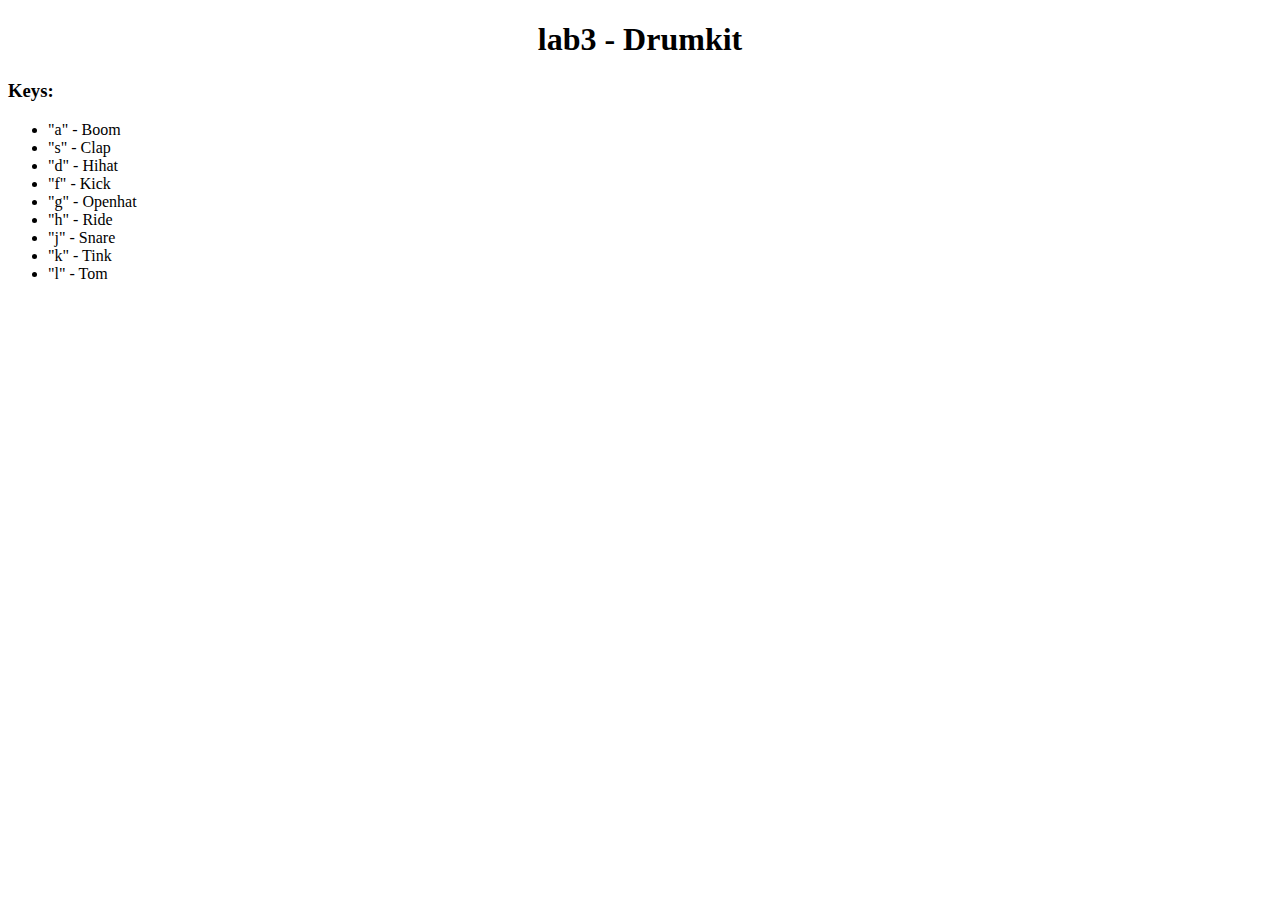
==== cw3/index.html @ 27ca19af "Map sounds to keys" ====
<!DOCTYPE html>
<html lang="en">
<head>
  <meta charset="UTF-8">
  <meta name="viewport" content="width=device-width, initial-scale=1.0">
  <title>Document</title>
</head>
<body>
  <div>
    <div>
      <h1 style="text-align: center">lab3 - Drumkit</h1>
      <h3>Keys:</h3>
      <ul>
        <li>"a" - Boom</li>
        <li>"s" - Clap</li>
        <li>"d" - Hihat</li>
        <li>"f" - Kick</li>
        <li>"g" - Openhat</li>
        <li>"h" - Ride</li>
        <li>"j" - Snare</li>
        <li>"k" - Tink</li>
        <li>"l" - Tom</li>
      </ul>
      <audio hidden src="./sounds/boom.wav" controls id="s1"></audio>
      <audio hidden src="./sounds/clap.wav" controls id="s2"></audio>
      <audio hidden src="./sounds/hihat.wav" controls id="s3"></audio>
      <audio hidden src="./sounds/kick.wav" controls id="s4"></audio>
      <audio hidden src="./sounds/openhat.wav" controls id="s5"></audio>
      <audio hidden src="./sounds/ride.wav" controls id="s6"></audio>
      <audio hidden src="./sounds/snare.wav" controls id="s7"></audio>
      <audio hidden src="./sounds/tink.wav" controls id="s8"></audio>
      <audio hidden src="./sounds/tom.wav" controls id="s9"></audio>
    <script src="drumkit.js"></script>
  </div>
</body>
</html>
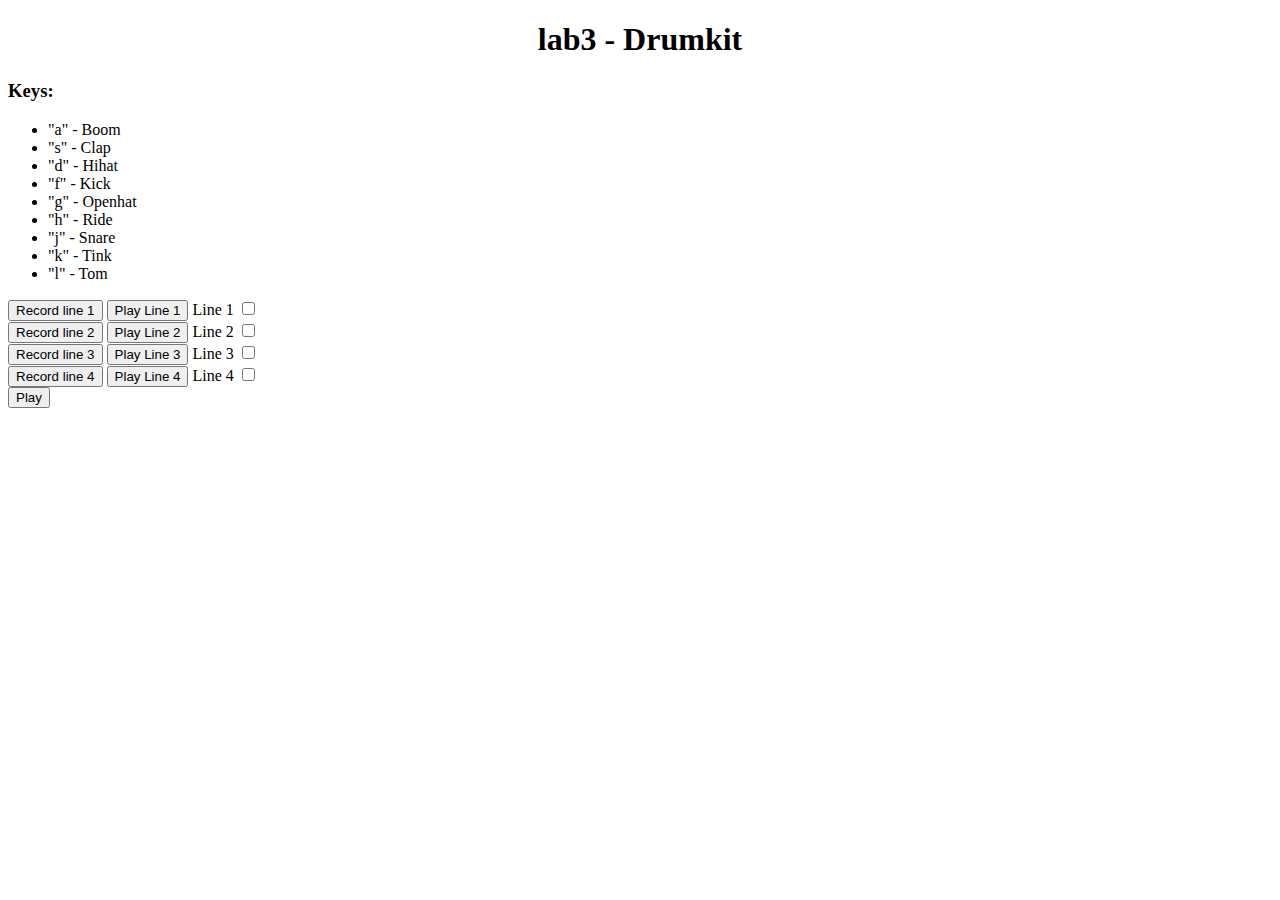
==== commit fbc26a24: "Cw7 end" ====
--- a/cw3/index.html
+++ b/cw3/index.html
@@ -3,7 +3,7 @@
 <head>
   <meta charset="UTF-8">
   <meta name="viewport" content="width=device-width, initial-scale=1.0">
-  <title>Document</title>
+  <title>Drumkit</title>
 </head>
 <body>
   <div>
@@ -30,7 +30,33 @@
       <audio hidden src="./sounds/snare.wav" controls id="s7"></audio>
       <audio hidden src="./sounds/tink.wav" controls id="s8"></audio>
       <audio hidden src="./sounds/tom.wav" controls id="s9"></audio>
-    <script src="drumkit.js"></script>
+      <div id="lineOne">
+        <input type="button" id="firstRecordingButton" value="Record line 1">
+        <input type="button" id="firstLinePlayButton" value="Play Line 1">
+        <label for="firstLinePlayCheckbox">Line 1</label>
+        <input type="checkbox" id="firstLinePlayCheckbox">
+      </div>
+      <div id="lineTwo">
+        <input type="button" id="secondRecordingButton" value="Record line 2">
+        <input type="button" id="secondLinePlayButton" value="Play Line 2">
+        <label for="secondLinePlayCheckbox">Line 2</label>
+        <input type="checkbox" id="secondLinePlayCheckbox">
+      </div>
+      <div id="lineThree">
+        <input type="button" id="thirdRecordingButton" value="Record line 3">
+        <input type="button" id="thirdLinePlayButton" value="Play Line 3">
+        <label for="thirdLinePlayCheckbox">Line 3</label>
+        <input type="checkbox" id="thirdLinePlayCheckbox">
+      </div>
+      <div id="lineFour">
+        <input type="button" id="fourthRecordingButton" value="Record line 4">
+        <input type="button" id="fourthLinePlayButton" value="Play Line 4">
+        <label for="fourthLinePlayCheckbox">Line 4</label>
+        <input type="checkbox" id="fourthLinePlayCheckbox">
+      </div>
+      <input type="button" id="allPlayButton" value="Play">
+      <script type="text/javascript" src="drumkit.js"></script>
+    </div>
   </div>
 </body>
 </html>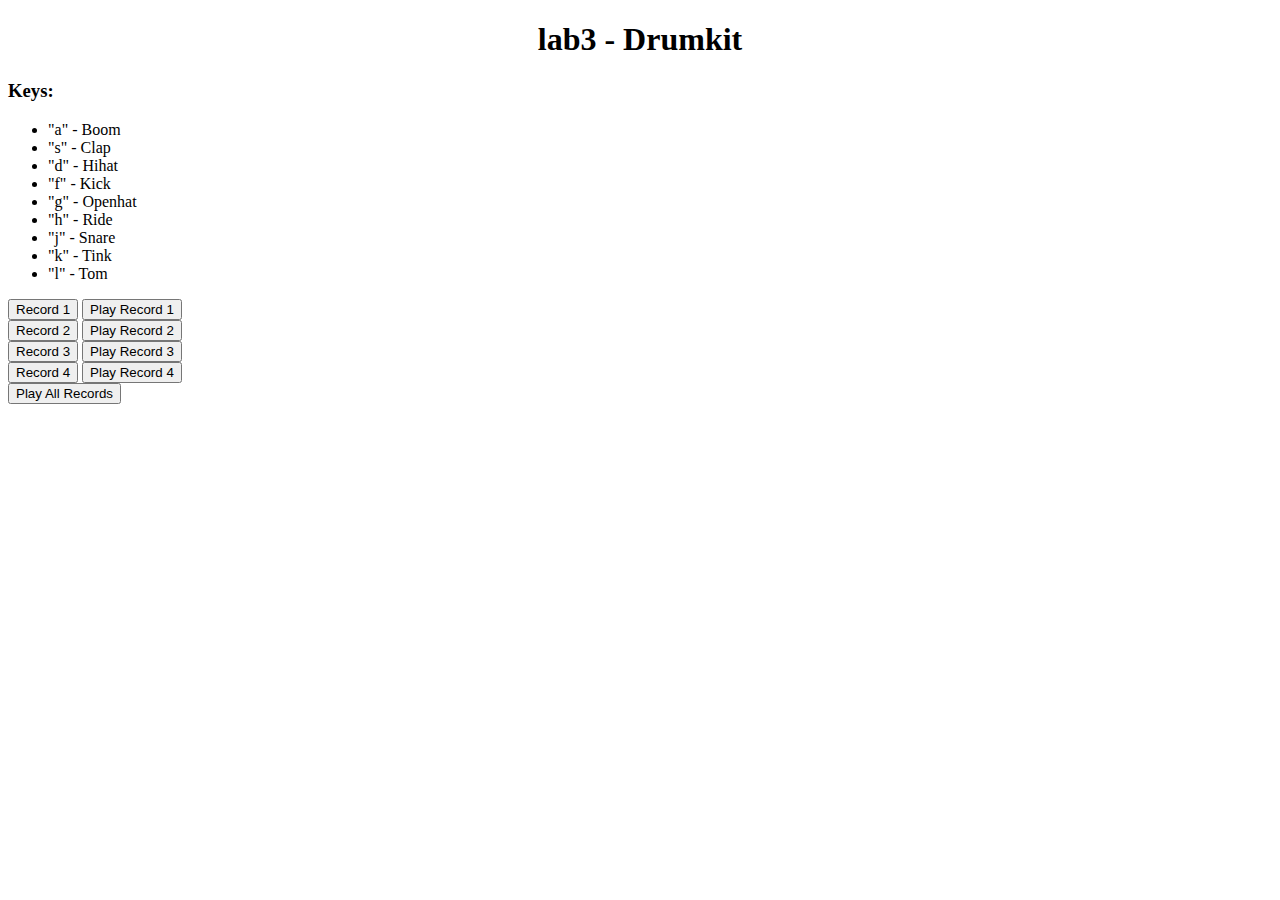
==== commit fd3738f0: "Add recording" ====
--- a/cw3/index.html
+++ b/cw3/index.html
@@ -31,30 +31,23 @@
       <audio hidden src="./sounds/tink.wav" controls id="s8"></audio>
       <audio hidden src="./sounds/tom.wav" controls id="s9"></audio>
       <div id="lineOne">
-        <input type="button" id="firstRecordingButton" value="Record line 1">
-        <input type="button" id="firstLinePlayButton" value="Play Line 1">
-        <label for="firstLinePlayCheckbox">Line 1</label>
-        <input type="checkbox" id="firstLinePlayCheckbox">
+        <button id="recordbtn1">Record 1</button>
+        <button id="playbtn1">Play Record 1</button>
       </div>
       <div id="lineTwo">
-        <input type="button" id="secondRecordingButton" value="Record line 2">
-        <input type="button" id="secondLinePlayButton" value="Play Line 2">
-        <label for="secondLinePlayCheckbox">Line 2</label>
-        <input type="checkbox" id="secondLinePlayCheckbox">
+        <button id="recordbtn2">Record 2</button>
+        <button id="playbtn2">Play Record 2</button>
       </div>
       <div id="lineThree">
-        <input type="button" id="thirdRecordingButton" value="Record line 3">
-        <input type="button" id="thirdLinePlayButton" value="Play Line 3">
-        <label for="thirdLinePlayCheckbox">Line 3</label>
-        <input type="checkbox" id="thirdLinePlayCheckbox">
+        <button id="recordbtn3">Record 3</button>
+        <button id="playbtn3">Play Record 3</button>
       </div>
       <div id="lineFour">
-        <input type="button" id="fourthRecordingButton" value="Record line 4">
-        <input type="button" id="fourthLinePlayButton" value="Play Line 4">
-        <label for="fourthLinePlayCheckbox">Line 4</label>
-        <input type="checkbox" id="fourthLinePlayCheckbox">
+        <button id="recordbtn4">Record 4</button>
+        <button id="playbtn4">Play Record 4</button>
       </div>
-      <input type="button" id="allPlayButton" value="Play">
+      <button id="playallbtn">Play All Records</button>
+
       <script type="text/javascript" src="drumkit.js"></script>
     </div>
   </div>
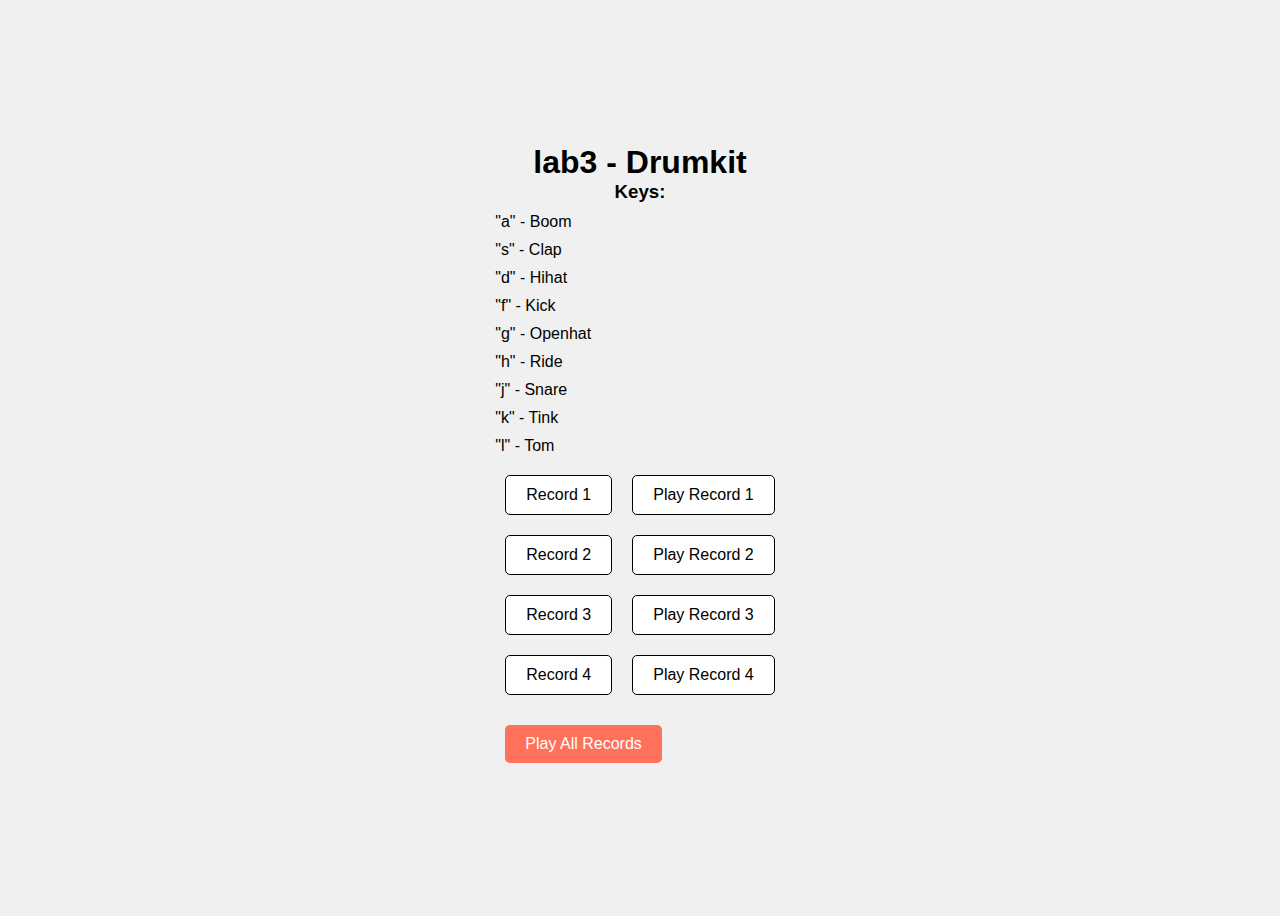
==== commit 64dbe29a: "Style" ====
--- a/cw3/index.html
+++ b/cw3/index.html
@@ -3,7 +3,8 @@
 <head>
   <meta charset="UTF-8">
   <meta name="viewport" content="width=device-width, initial-scale=1.0">
-  <title>Drumkit</title>
+  <title>Drumkit App</title>
+  <link rel="stylesheet" type="text/css" href="style.css">
 </head>
 <body>
   <div>
--- a/cw3/style.css
+++ b/cw3/style.css
@@ -0,0 +1,53 @@
+body {
+  background-color: #f0f0f0;
+  display: flex;
+  align-items: center;
+  justify-content: center;
+  height: 100vh;
+  font-family: Arial, sans-serif;
+}
+
+h1, h3 {
+  text-align: center;
+  margin: 0;
+}
+
+ul {
+  list-style: none;
+  display: inline-block;
+  padding: 0;
+  margin: 0;
+  text-align: left;
+}
+
+li {
+  margin: 10px 0;
+}
+
+button {
+  background-color: white;
+  border: 1px solid black;
+  padding: 10px 20px;
+  font-size: 16px;
+  margin: 10px;
+  cursor: pointer;
+  border-radius: 5px;
+  outline: none;
+}
+
+#lineOne, #lineTwo, #lineThree, #lineFour {
+  display: flex;
+  justify-content: center;
+}
+
+#playallbtn {
+  background-color: #ff715b;
+  color: white;
+  border: none;
+  padding: 10px 20px;
+  font-size: 16px;
+  margin-top: 20px;
+  cursor: pointer;
+  border-radius: 5px;
+  outline: none;
+}
